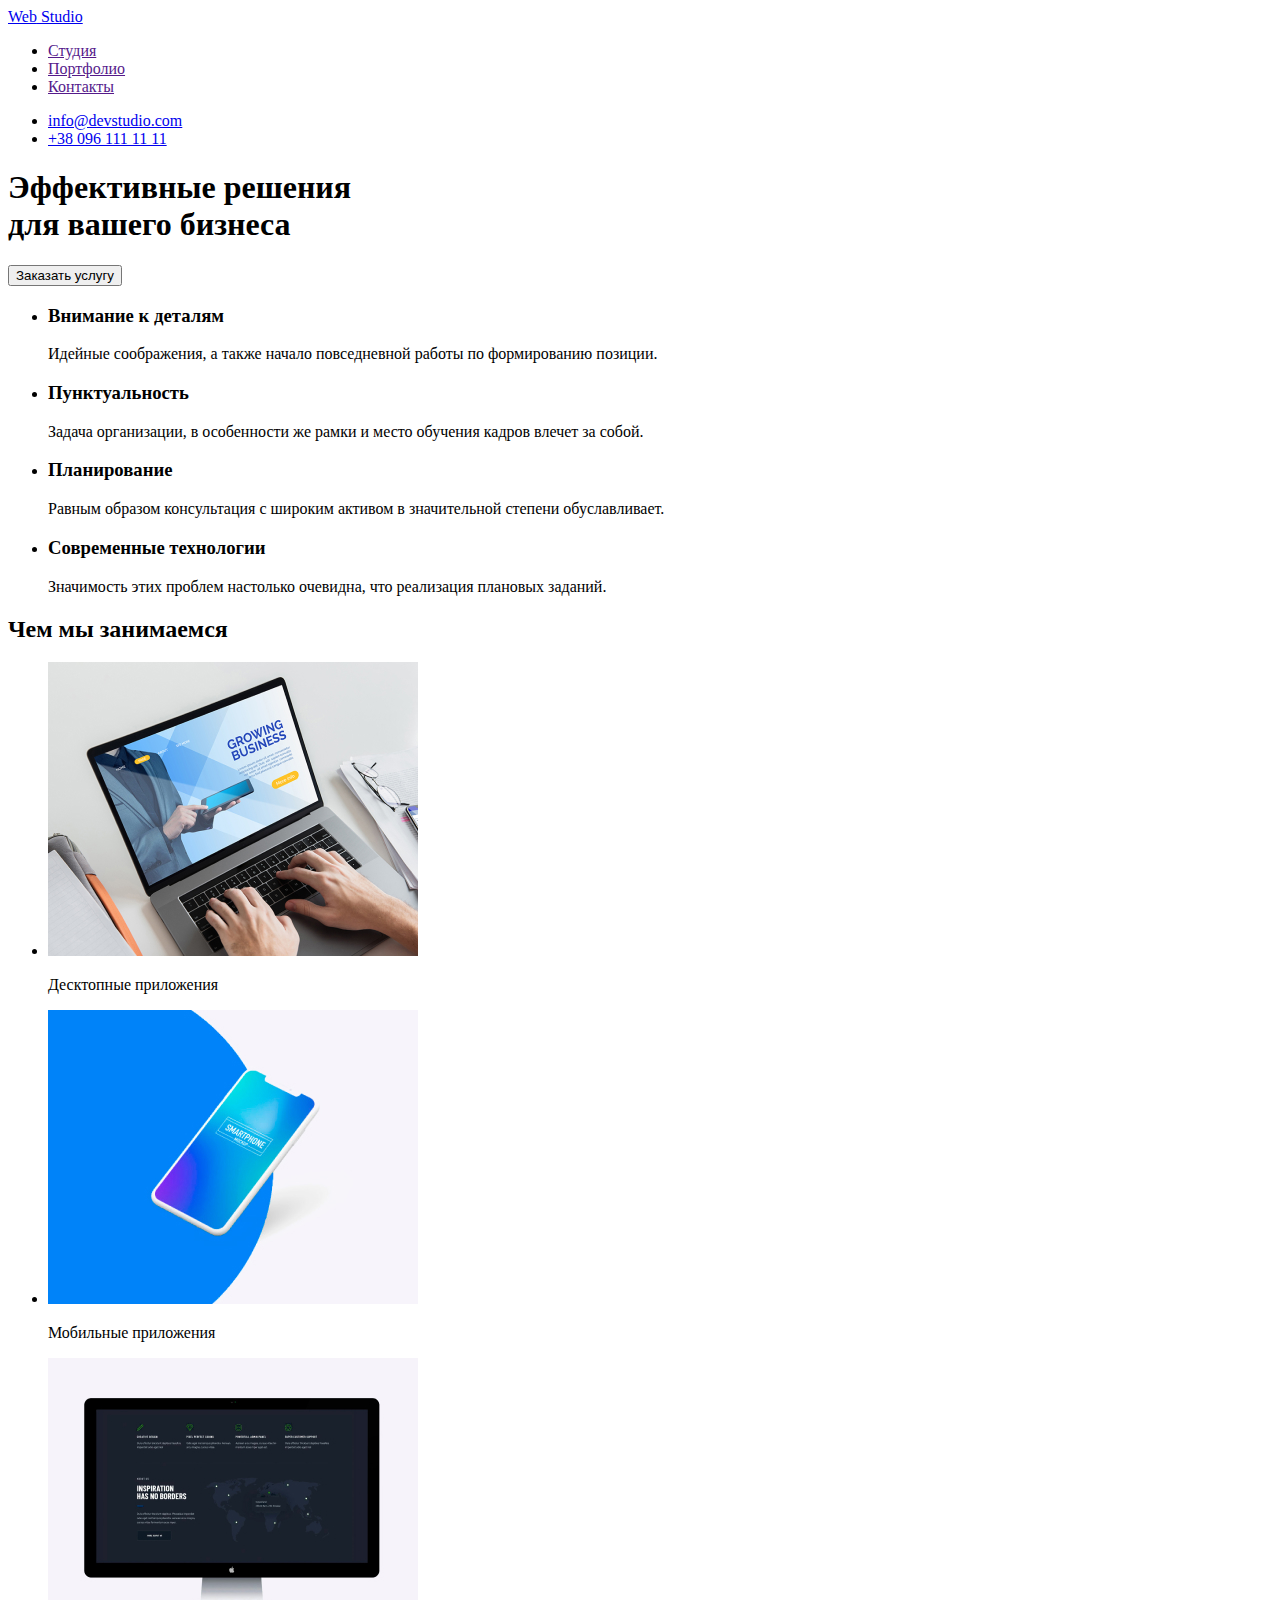
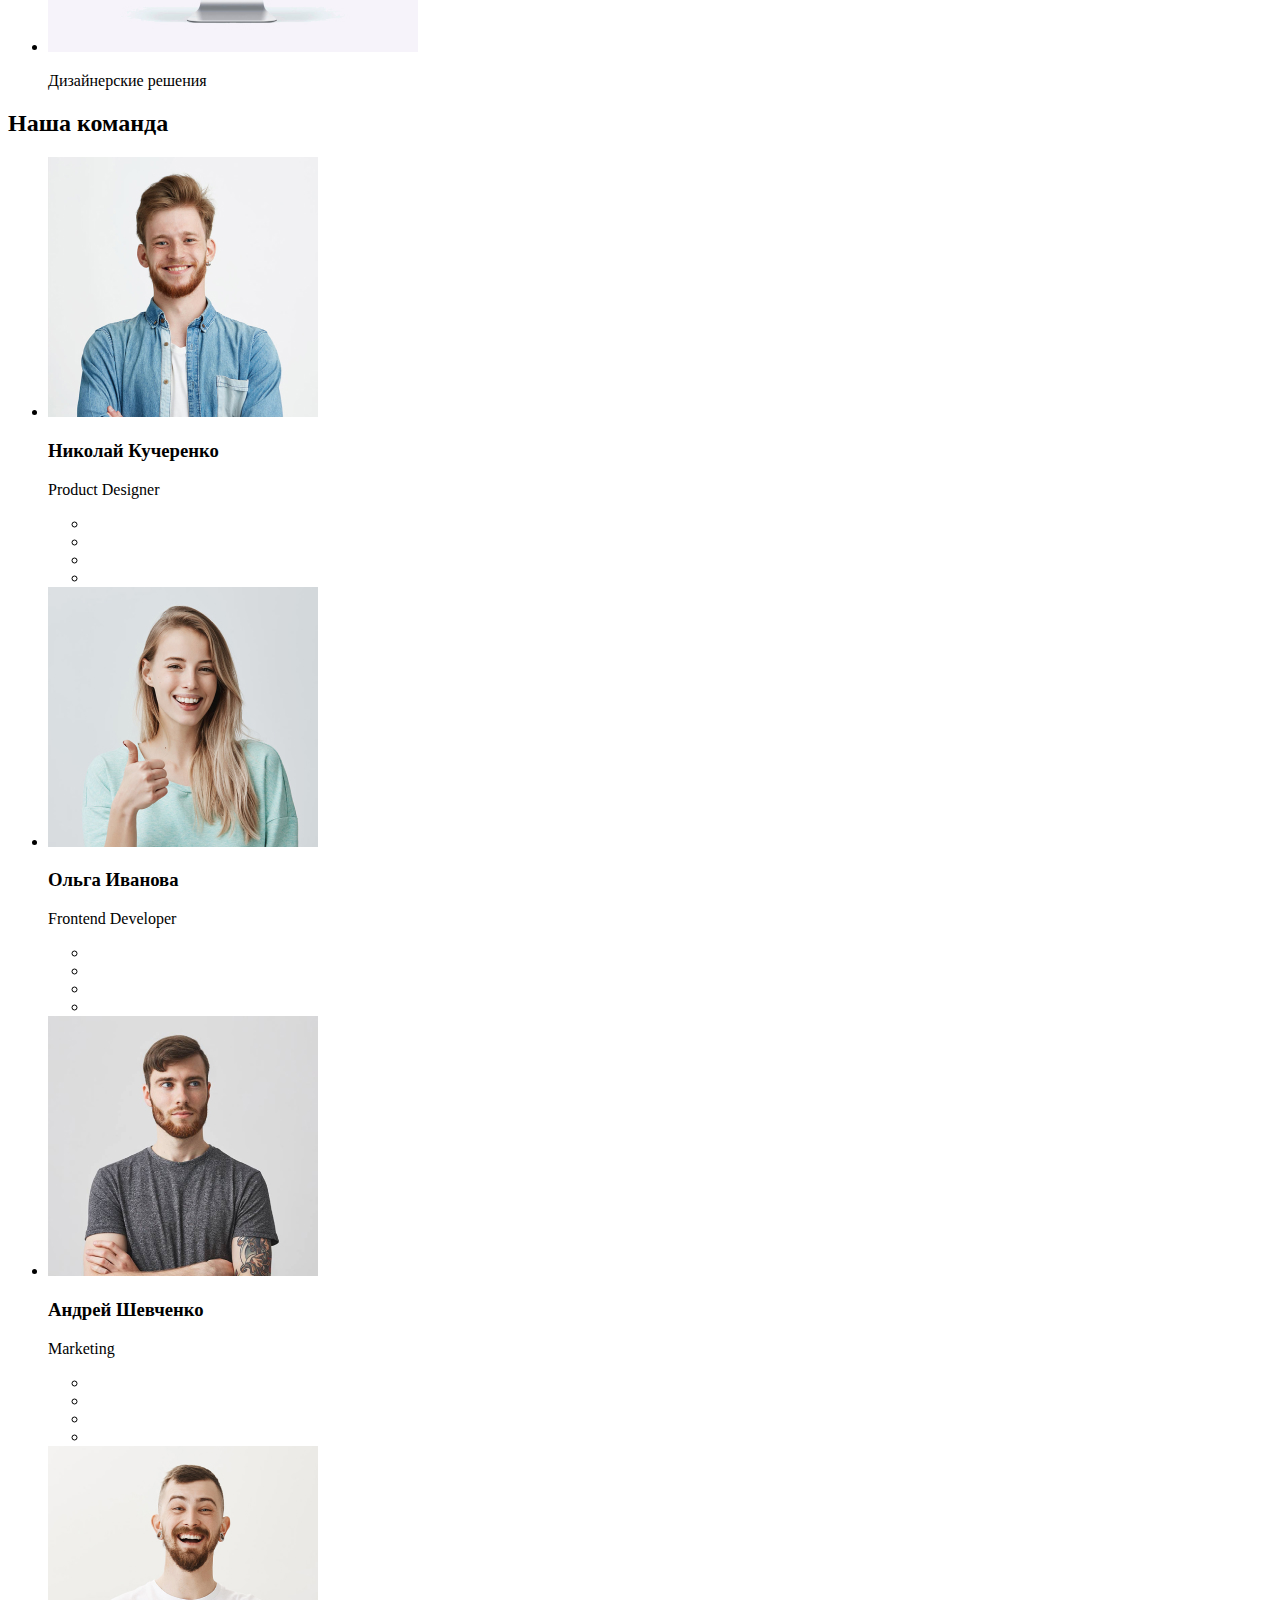
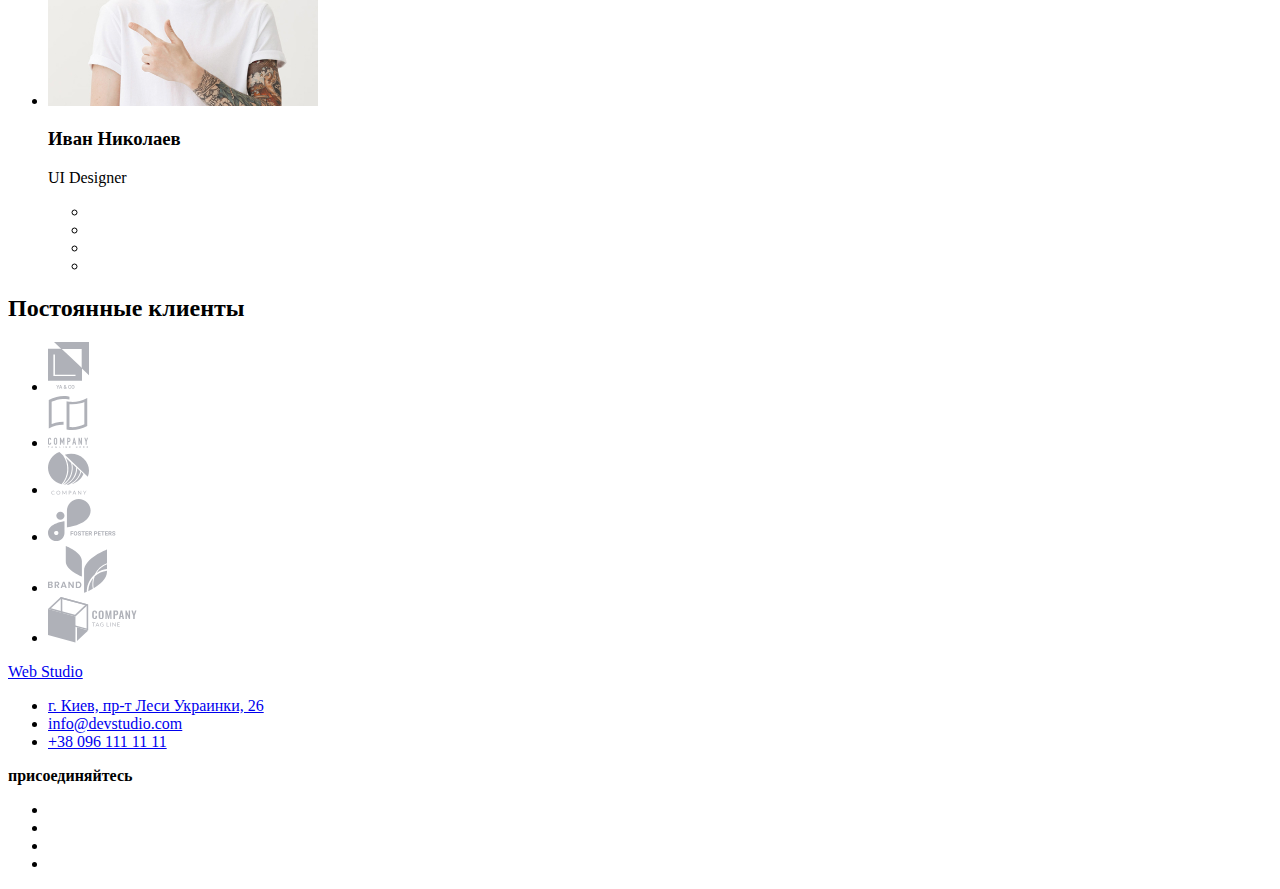
==== index.html @ 310a46ce "Добавлены данные homework 1" ====
<!DOCTYPE html>
<html lang="ru">
  <head>
    <meta charset="UTF-8" />
    <meta name="viewport" content="width=device-width, initial-scale=1.0" />
    <title>Web studio</title>
  </head>
  <body>
    <header>
      <nav>
        <a href="./index.html">
          <span>Web</span> Studio
        </a>
        <ul>
          <li>
            <a href="">Студия</a>
          </li>
          <li>
            <a href="">Портфолио</a>
          </li>
          <li>
            <a href="">Контакты</a>
          </li>
        </ul>
      </nav>
      <ul>
        <li>
          <a href="mailto:info@devstudio.com">info@devstudio.com</a>
        </li>
        <li>
          <a href="tel:+380961111111">+38 096 111 11 11</a>
        </li>
      </ul>
    </header>

    <main>

      <!-- Секция ГЕРОЙ -->
    <section>
      <h1>Эффективные решения <br>
        для вашего бизнеса</h1>
      <button>Заказать услугу</button>
    </section>

    <!-- О нас -->
    <section>
      <h2 hidden> О нас</h2>
      <ul>
        <li>
          <h3>Внимание к деталям</h3>
          <p>Идейные соображения, а также начало повседневной работы по формированию позиции.
          </p>
        </li>
        <li>
          <h3>Пунктуальность</h3>
          <p>Задача организации, в особенности же рамки и место обучения кадров влечет за собой.
          </p>
        </li>
        <li>
          <h3>Планирование</h3>
          <p>Равным образом консультация с широким активом в значительной степени обуславливает.
          </p>
        </li>
        <li>
          <h3>Современные технологии</h3>
          <p>Значимость этих проблем настолько очевидна, что реализация плановых заданий.
          </p>
        </li>
      </ul>
    </section>

    <!-- Чем мы занимаемся -->
    <section>
      <h2>Чем мы занимаемся</h2>
      <ul>
        <li>
          <img src="./images/about_ua/about_us_1.jpg" alt="человек печатающий на ноутбуке" width="370" height="294">
          <p>Десктопные приложения</p>
        </li>
        <li>
          <img src="./images/about_ua/about_us_2.jpg" alt="моб телефон" width="370" height="294">  
          <p>Мобильные приложения</p>
        </li>
        <li>
          <img src="./images/about_ua/about_us_3.jpg" alt="монитор" width="370" height="294">
          <p>Дизайнерские решения</p>
        </li>
      </ul>
    </section>

    <!-- Наша команда -->
    <section>
      <h2>Наша команда</h2>
      <ul>
        <li>
          <img src="./images/our_team/img-0.jpg" alt="" width="270" height="260">
          <h3>Николай Кучеренко</h3>
          <p>Product Designer</p>
          <ul>
            <li>
              <a href="" aria-label="инстаграм"></a>
            </li>
            <li>
              <a href="" aria-label="твиттер"></a>
            </li>
            <li>
              <a href="" aria-label="фейсбук"></a>
            </li>
            <li>
              <a href="" aria-label="линкедин"></a>
            </li>
          </ul>
        </li>
        <li>
          <img src="./images/our_team/img-1.jpg" alt="" width="270" height="260">
          <h3>Ольга Иванова</h3>
          <p>Frontend Developer</p>
          <ul>
            <li>
              <a href="" aria-label="инстаграм"></a>
            </li>
            <li>
              <a href="" aria-label="твиттер"></a>
            </li>
            <li>
              <a href="" aria-label="фейсбук"></a>
            </li>
            <li>
              <a href="" aria-label="линкедин"></a>
            </li>
          </ul>
        </li>
        <li>
          <img src="./images/our_team/img-2.jpg" alt="" width="270" height="260">
          <h3>Андрей Шевченко</h3>
          <p>Marketing</p>
          <ul>
            <li>
              <a href="" aria-label="инстаграм"></a>
            </li>
            <li>
              <a href="" aria-label="твиттер"></a>
            </li>
            <li>
              <a href="" aria-label="фейсбук"></a>
            </li>
            <li>
              <a href="" aria-label="линкедин"></a>
            </li>
          </ul>
        </li>
        <li>
          <img src="./images/our_team/img-3.jpg" alt="" width="270" height="260">
          <h3>Иван Николаев</h3>
          <p>UI Designer</p>
          <ul>
            <li>
              <a href="" aria-label="инстаграм"></a>
            </li>
            <li>
              <a href="" aria-label="твиттер"></a>
            </li>
            <li>
              <a href="" aria-label="фейсбук"></a>
            </li>
            <li>
              <a href="" aria-label="линкедин"></a>
            </li>
          </ul>
        </li>
      </ul>
    </section>

    <!-- Постоянные клиенты -->

    <section>
      <h2>Постоянные клиенты</h2>
      <ul>
        <li>
          <a href="">
            <img src="./images/logo_company/logo1.svg" alt="логотип 1">
          </a>
        </li>
        <li>
          <a href="">
            <img src="./images/logo_company/logo2.svg" alt="логотип 2">
          </a>
        </li>
        <li>
          <a href="">
            <img src="./images/logo_company/logo3.svg" alt="логотип 3">
          </a>
        </li>
        <li>
          <a href="">
            <img src="./images/logo_company/logo4.svg" alt="логотип 4">
          </a>
        </li>
        <li>
          <a href="">
            <img src="./images/logo_company/logo5.svg" alt="логотип 5">
          </a>
        </li>
        <li>
          <a href="">
            <img src="./images/logo_company/logo6.svg" alt="логотип 6">
          </a>
        </li>
      </ul>
    </section>

    </main>

    <!-- Футер -->
    <footer>

      <div>
        <a href="./index.html">
          <span>Web</span> Studio</a>
        <ul>
          <li>
            <a href="https://goo.gl/maps/SWiXS9RrNfBvQdv68">г. Киев, пр-т Леси Украинки, 26</a>
          </li>
          <li>
            <a href="mailto:info@devstudio.com">info@devstudio.com</a>
          </li>
          <li>
            <a href="tel:+380961111111">+38 096 111 11 11</a>
          </li>
        </ul>
      </div>
    

      <div>
        <b>присоединяйтесь</b>
        <ul>
          <li>
            <a href="" aria-label="инстаграм"></a>
          </li>
          <li>
            <a href="" aria-label="твиттер"></a>
          </li>
          <li>
            <a href="" aria-label="фейсбук"></a>
          </li>
          <li>
            <a href="" aria-label="линкедин"></a>
          </li>
        </ul>
      </div>

    </footer>
  </body>
</html>
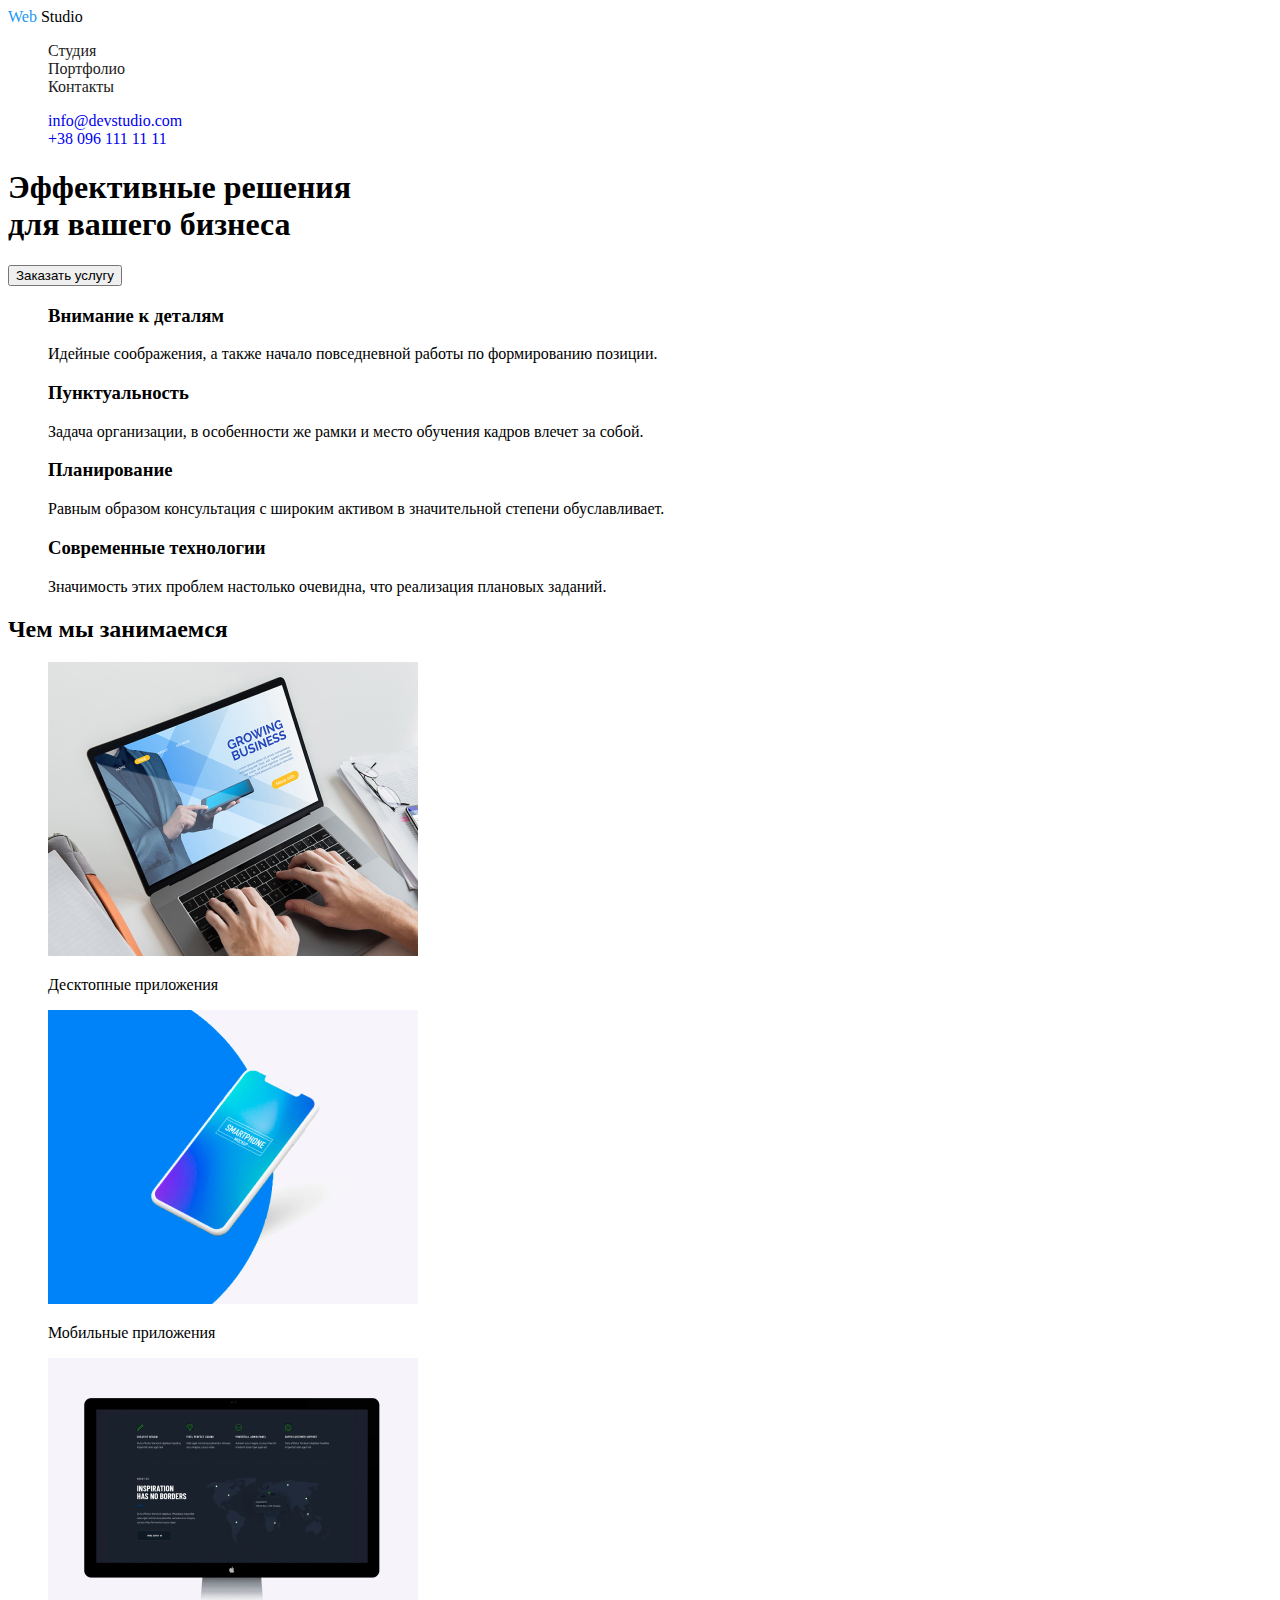
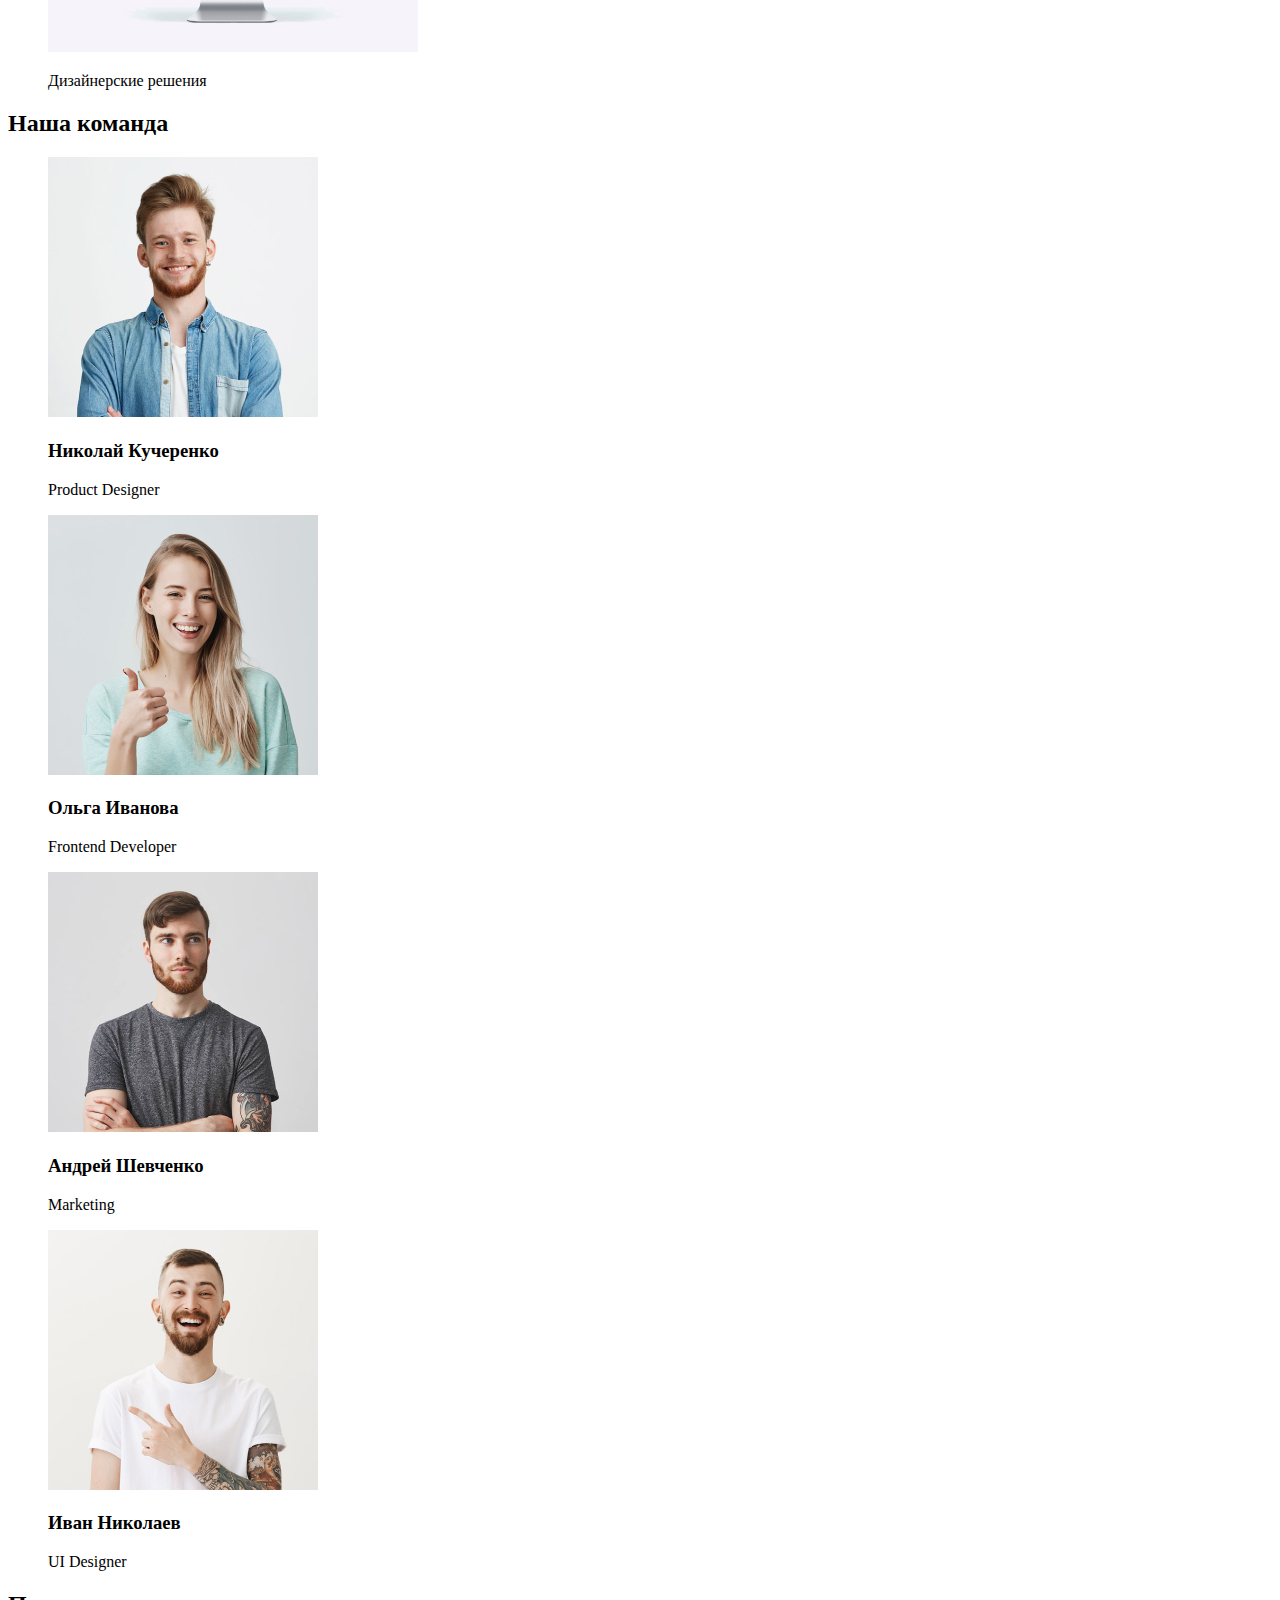
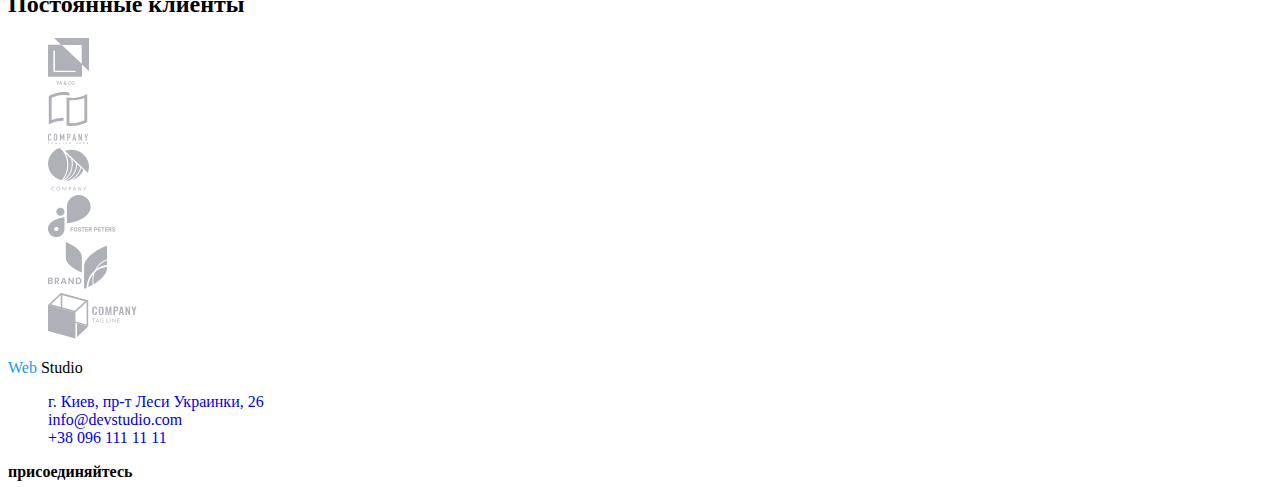
==== commit f8c4ddb4: "Добавлены стили лого_навигация" ====
--- a/index.html
+++ b/index.html
@@ -4,23 +4,24 @@
     <meta charset="UTF-8" />
     <meta name="viewport" content="width=device-width, initial-scale=1.0" />
     <title>Web studio</title>
+    <link rel="stylesheet" href="./css/styles.css">
   </head>
   <body>
     <header>
       <nav>
-        <a href="./index.html">
-          <span>Web</span> Studio
+        <a class="logo" href="./index.html">
+          <span class="logo-web">Web</span> Studio
         </a>
-        <ul>
-          <li>
-            <a href="">Студия</a>
-          </li>
-          <li>
-            <a href="">Портфолио</a>
-          </li>
-          <li>
-            <a href="">Контакты</a>
-          </li>
+        <ul class="site-nav"> 
+          <li>
+            <a class="link" href="">Студия</a>
+          </li>
+          <li>
+            <a class="link" href="">Портфолио</a>
+          </li>
+          <li>
+            <a class="link"href="">Контакты</a>
+          </li> 
         </ul>
       </nav>
       <ul>
@@ -215,8 +216,8 @@
     <footer>
 
       <div>
-        <a href="./index.html">
-          <span>Web</span> Studio</a>
+        <a class="logo" href="./index.html">
+          <span class="logo-web">Web</span> Studio</a>
         <ul>
           <li>
             <a href="https://goo.gl/maps/SWiXS9RrNfBvQdv68">г. Киев, пр-т Леси Украинки, 26</a>
--- a/css/styles.css
+++ b/css/styles.css
@@ -0,0 +1,44 @@
+/* цвет заголов текста #212121 */
+/* основной цвет текста белый #FFFFFF  */
+/* цвет основного текста #757575 */
+/* акцент #2196F3*/
+/* цвет логотипа #000000 */
+
+:root {
+    --primary-text-color: #757575;
+    --title-text-color: #212121;
+    --primary-white-color: #ffffff;
+    --accent-color: #2196F3;
+    --logo-color: #000000;
+}
+
+a {
+    text-decoration: none;
+}
+
+ul{
+    list-style-type: none;
+}
+
+
+/* Логотип */
+
+.logo {
+    color: var(--logo-color);
+}
+
+.logo-web {
+    color: var(--accent-color);
+}
+
+/* Навигация */
+
+.site-nav .link {
+    color: var(--title-text-color);
+}
+
+.site-nav .link:hover,
+.site-nav .link:focus {
+  color: var(--accent-color);
+}
+
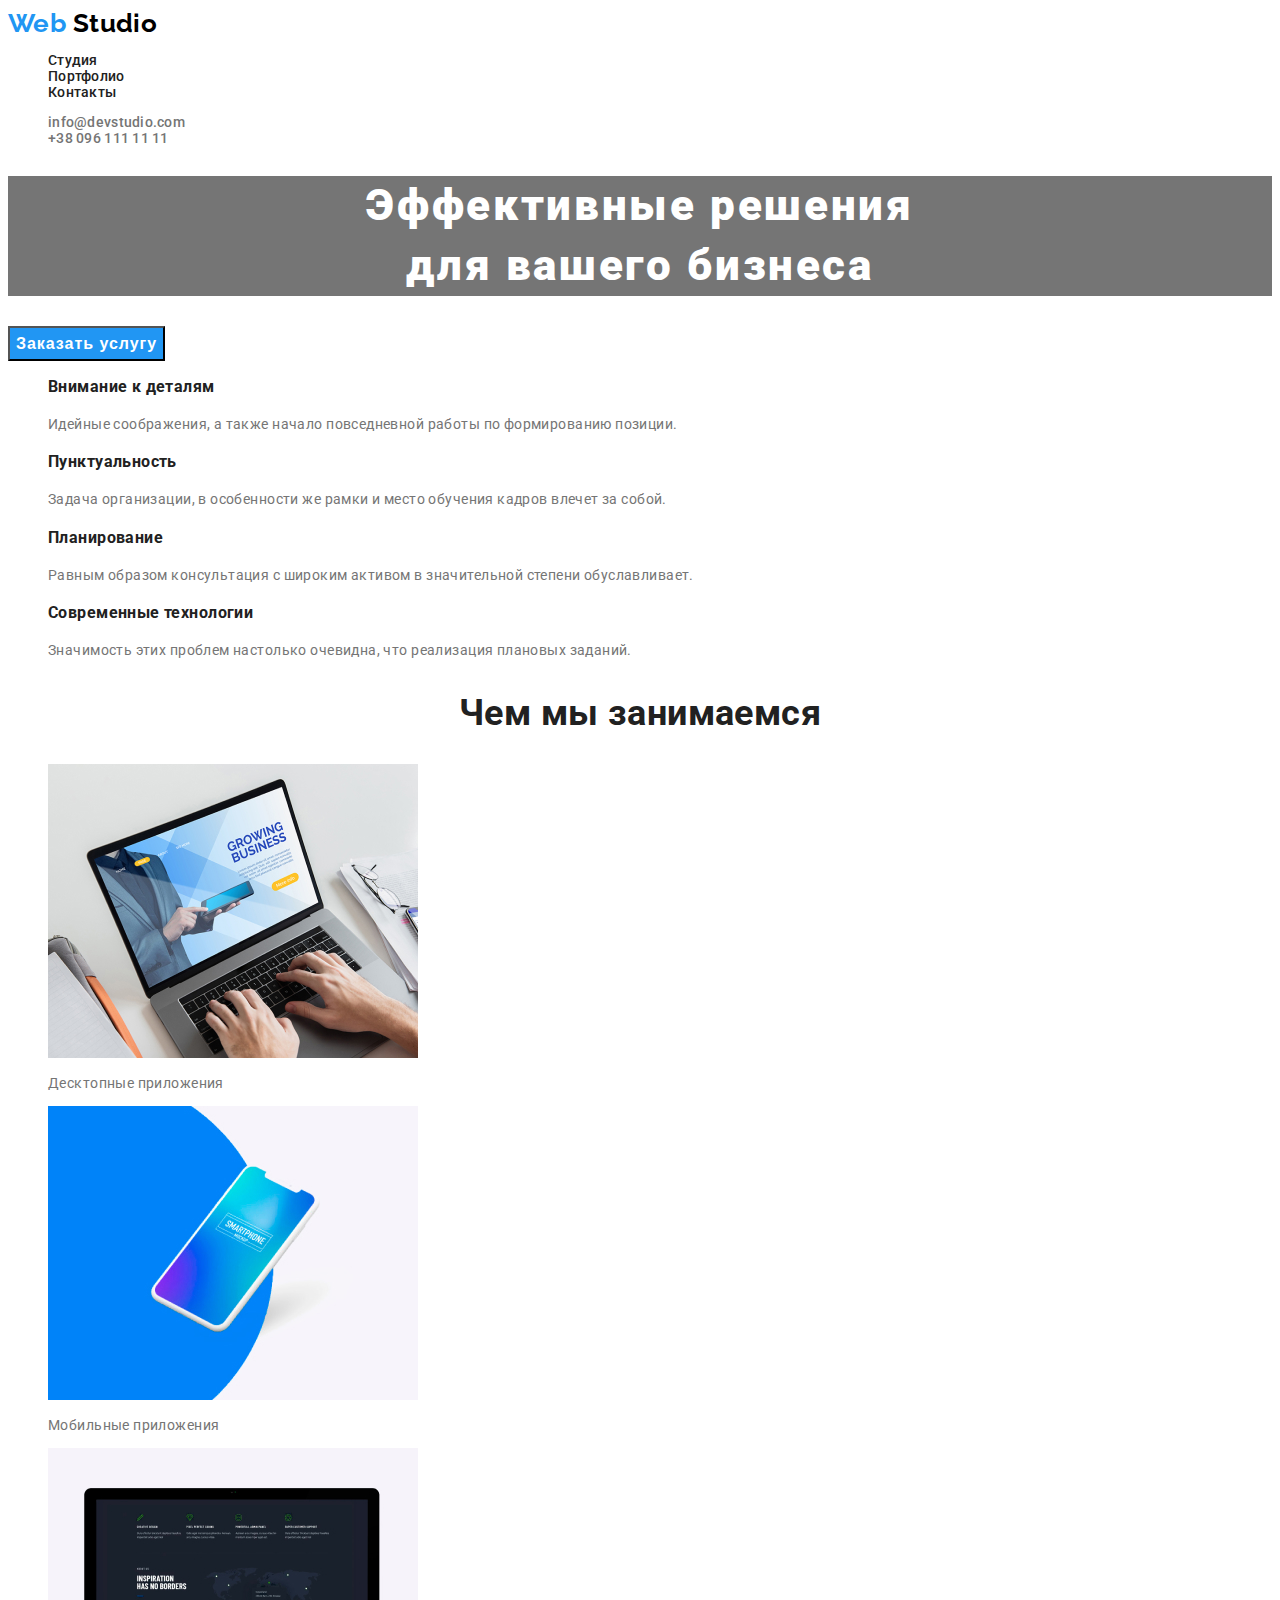
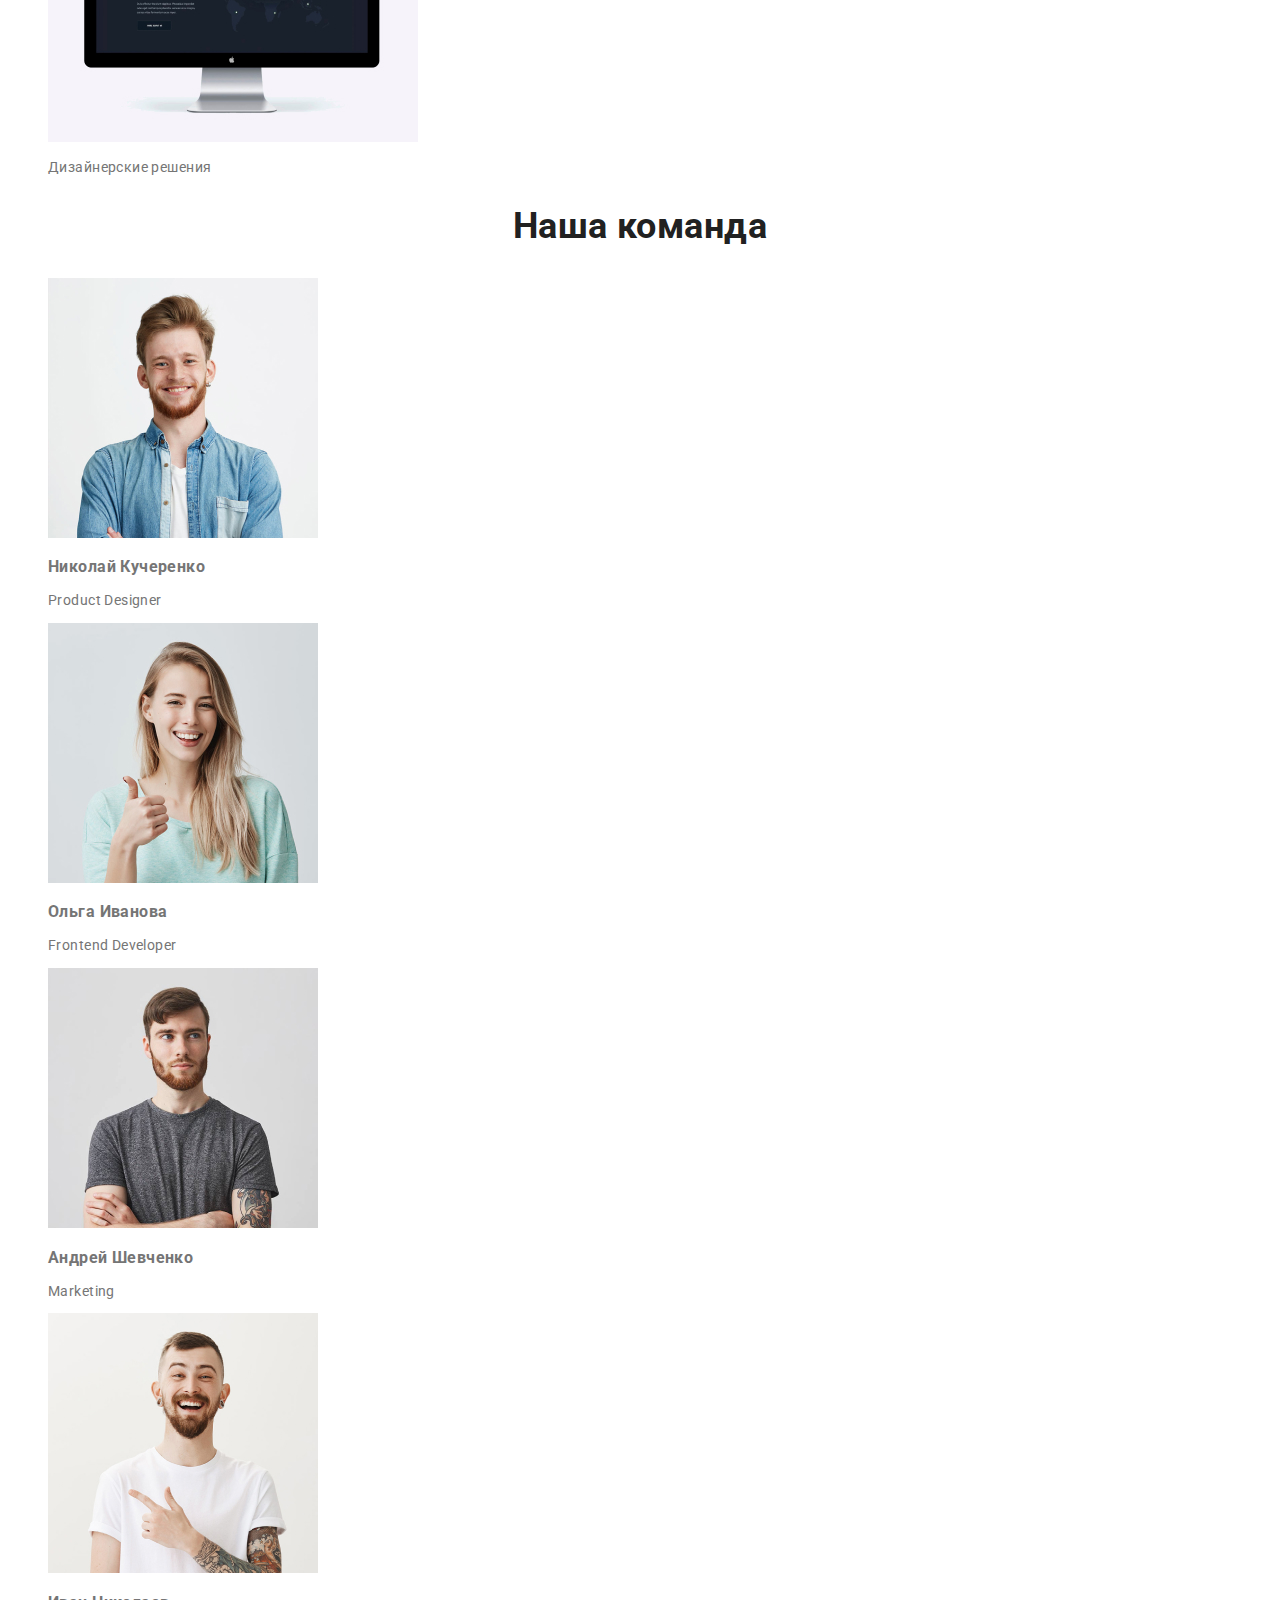
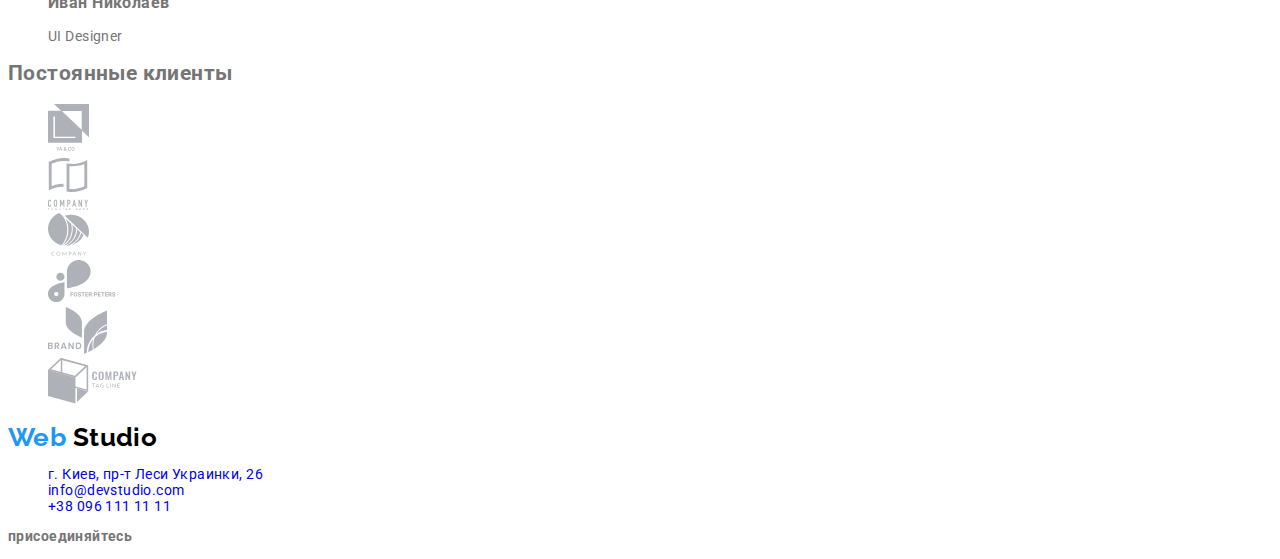
==== commit e5c33802: "Добавлены стили к Хедеру, часть портфолио" ====
--- a/index.html
+++ b/index.html
@@ -4,6 +4,8 @@
     <meta charset="UTF-8" />
     <meta name="viewport" content="width=device-width, initial-scale=1.0" />
     <title>Web studio</title>
+    <link href="https://fonts.googleapis.com/css2?family=Raleway:wght@700&family=Roboto:wght@400;500;700&display=swap"
+      rel="stylesheet">
     <link rel="stylesheet" href="./css/styles.css">
   </head>
   <body>
@@ -17,19 +19,19 @@
             <a class="link" href="">Студия</a>
           </li>
           <li>
-            <a class="link" href="">Портфолио</a>
-          </li>
-          <li>
-            <a class="link"href="">Контакты</a>
+            <a class="link" href="./portfolio.html">Портфолио</a>
+          </li>
+          <li>
+            <a class="link" href="">Контакты</a>
           </li> 
         </ul>
       </nav>
-      <ul>
-        <li>
-          <a href="mailto:info@devstudio.com">info@devstudio.com</a>
-        </li>
-        <li>
-          <a href="tel:+380961111111">+38 096 111 11 11</a>
+      <ul class="contacts">
+        <li>
+          <a class="link" href="mailto:info@devstudio.com">info@devstudio.com</a>
+        </li>
+        <li>
+          <a class="link" href="tel:+380961111111">+38 096 111 11 11</a>
         </li>
       </ul>
     </header>
@@ -38,33 +40,33 @@
 
       <!-- Секция ГЕРОЙ -->
     <section>
-      <h1>Эффективные решения <br>
+      <h1 class="hero" >Эффективные решения <br>
         для вашего бизнеса</h1>
-      <button>Заказать услугу</button>
+      <button class="button">Заказать услугу</button>
     </section>
 
     <!-- О нас -->
-    <section>
+    <section class="about-us">
       <h2 hidden> О нас</h2>
       <ul>
         <li>
-          <h3>Внимание к деталям</h3>
-          <p>Идейные соображения, а также начало повседневной работы по формированию позиции.
-          </p>
-        </li>
-        <li>
-          <h3>Пунктуальность</h3>
-          <p>Задача организации, в особенности же рамки и место обучения кадров влечет за собой.
-          </p>
-        </li>
-        <li>
-          <h3>Планирование</h3>
-          <p>Равным образом консультация с широким активом в значительной степени обуславливает.
-          </p>
-        </li>
-        <li>
-          <h3>Современные технологии</h3>
-          <p>Значимость этих проблем настолько очевидна, что реализация плановых заданий.
+          <h3 class="about-us-title">Внимание к деталям</h3>
+          <p class="about-us-text">Идейные соображения, а также начало повседневной работы по формированию позиции.
+          </p>
+        </li>
+        <li>
+          <h3 class="about-us-title">Пунктуальность</h3>
+          <p class="about-us-text">Задача организации, в особенности же рамки и место обучения кадров влечет за собой.
+          </p>
+        </li>
+        <li>
+          <h3 class="about-us-title">Планирование</h3>
+          <p class="about-us-text">Равным образом консультация с широким активом в значительной степени обуславливает.
+          </p>
+        </li>
+        <li>
+          <h3 class="about-us-title">Современные технологии</h3>
+          <p class="about-us-text">Значимость этих проблем настолько очевидна, что реализация плановых заданий.
           </p>
         </li>
       </ul>
@@ -72,7 +74,7 @@
 
     <!-- Чем мы занимаемся -->
     <section>
-      <h2>Чем мы занимаемся</h2>
+      <h2 class="section-title">Чем мы занимаемся</h2>
       <ul>
         <li>
           <img src="./images/about_ua/about_us_1.jpg" alt="человек печатающий на ноутбуке" width="370" height="294">
@@ -91,7 +93,7 @@
 
     <!-- Наша команда -->
     <section>
-      <h2>Наша команда</h2>
+      <h2 class="section-title">Наша команда</h2>
       <ul>
         <li>
           <img src="./images/our_team/img-0.jpg" alt="" width="270" height="260">
--- a/css/styles.css
+++ b/css/styles.css
@@ -12,6 +12,13 @@
     --logo-color: #000000;
 }
 
+body {
+    color: var(--primary-text-color);
+    font-family: Roboto, sans-serif;
+    letter-spacing: 0.03em;
+    font-size: 14px;
+    line-height: 1.14;
+}
 a {
     text-decoration: none;
 }
@@ -20,11 +27,14 @@
     list-style-type: none;
 }
 
-
 /* Логотип */
 
 .logo {
     color: var(--logo-color);
+    font-family: Raleway;
+    font-weight: 700;
+    font-size: 26px;
+    line-height: 1.2;
 }
 
 .logo-web {
@@ -35,6 +45,8 @@
 
 .site-nav .link {
     color: var(--title-text-color);
+    font-weight: 500;
+    letter-spacing: 0.02em;
 }
 
 .site-nav .link:hover,
@@ -42,3 +54,60 @@
   color: var(--accent-color);
 }
 
+/* КОНТАКТЫ */
+
+.contacts .link {
+    color: var(--primary-text-color);
+    font-weight: 500;
+    letter-spacing: 0.02em;
+}
+
+.contacts .link:hover {
+    color: var(--accent-color);
+}
+
+/*   СЕКЦИИ HERO*/
+
+.hero {
+    font-weight: 900;
+    font-size: 44px;
+    line-height: 1.36;
+    text-align: center;
+    letter-spacing: 0.06em;
+    color: var(--primary-white-color);
+    background-color: var(--primary-text-color);
+}
+
+.button {
+    color: var(--primary-white-color);
+    background-color: var(--accent-color);
+    font-weight: 700;
+    font-size: 16px;
+    line-height: 1.87;
+    ёtext-align: center;
+    letter-spacing: 0.06em;
+}
+
+/*   СЕКЦИЯ О НАС */
+
+.about-us-title {
+    color: var(--title-text-color);
+    font-weight: 700;
+}
+
+.about-us-text {
+    line-height: 1.71;
+    color: var(--primary-text-color);
+}
+
+/*  СЕКЦИЯ ЧЕМ МЫ ЗАНИМАЕМСЯ*/
+
+.section-title {
+    color: var(--title-text-color);
+    font-weight: 700;
+    font-size: 36px;
+    line-height: 1.16;
+    text-align: center;
+}
+
+
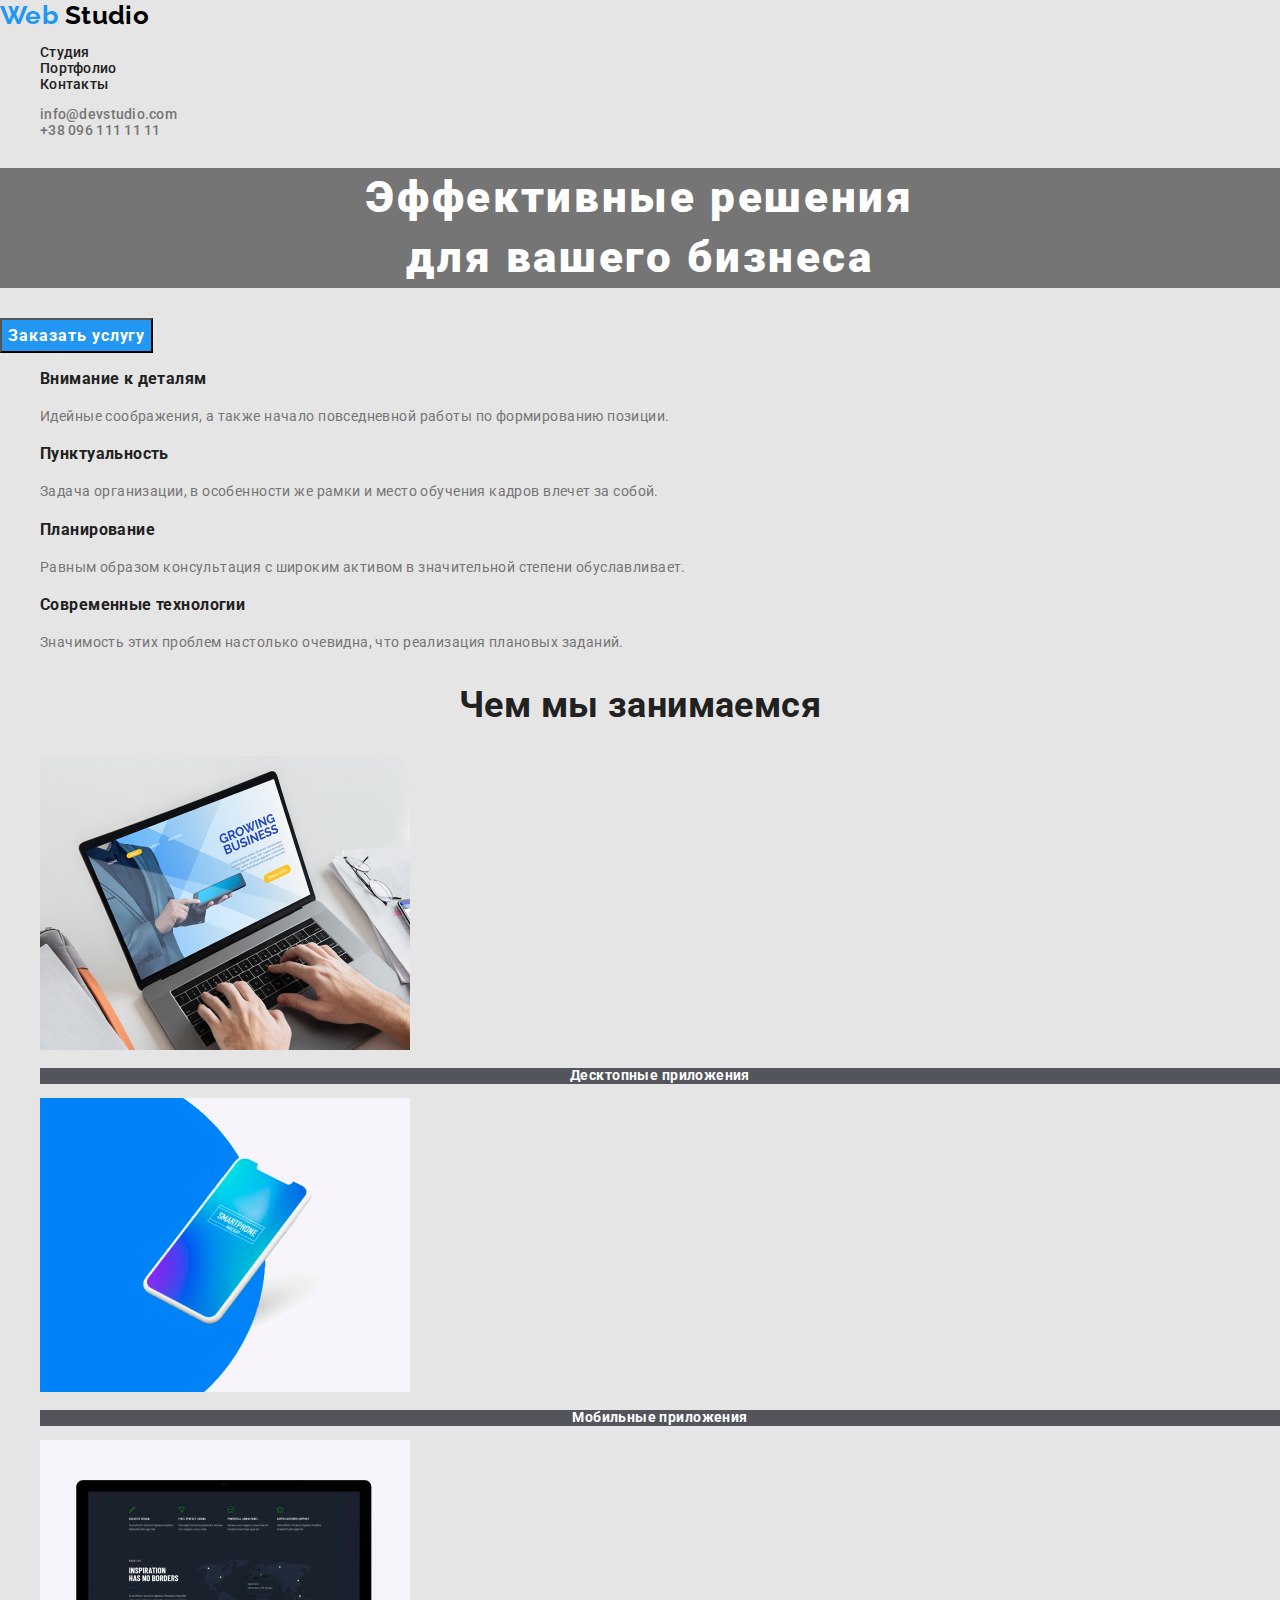
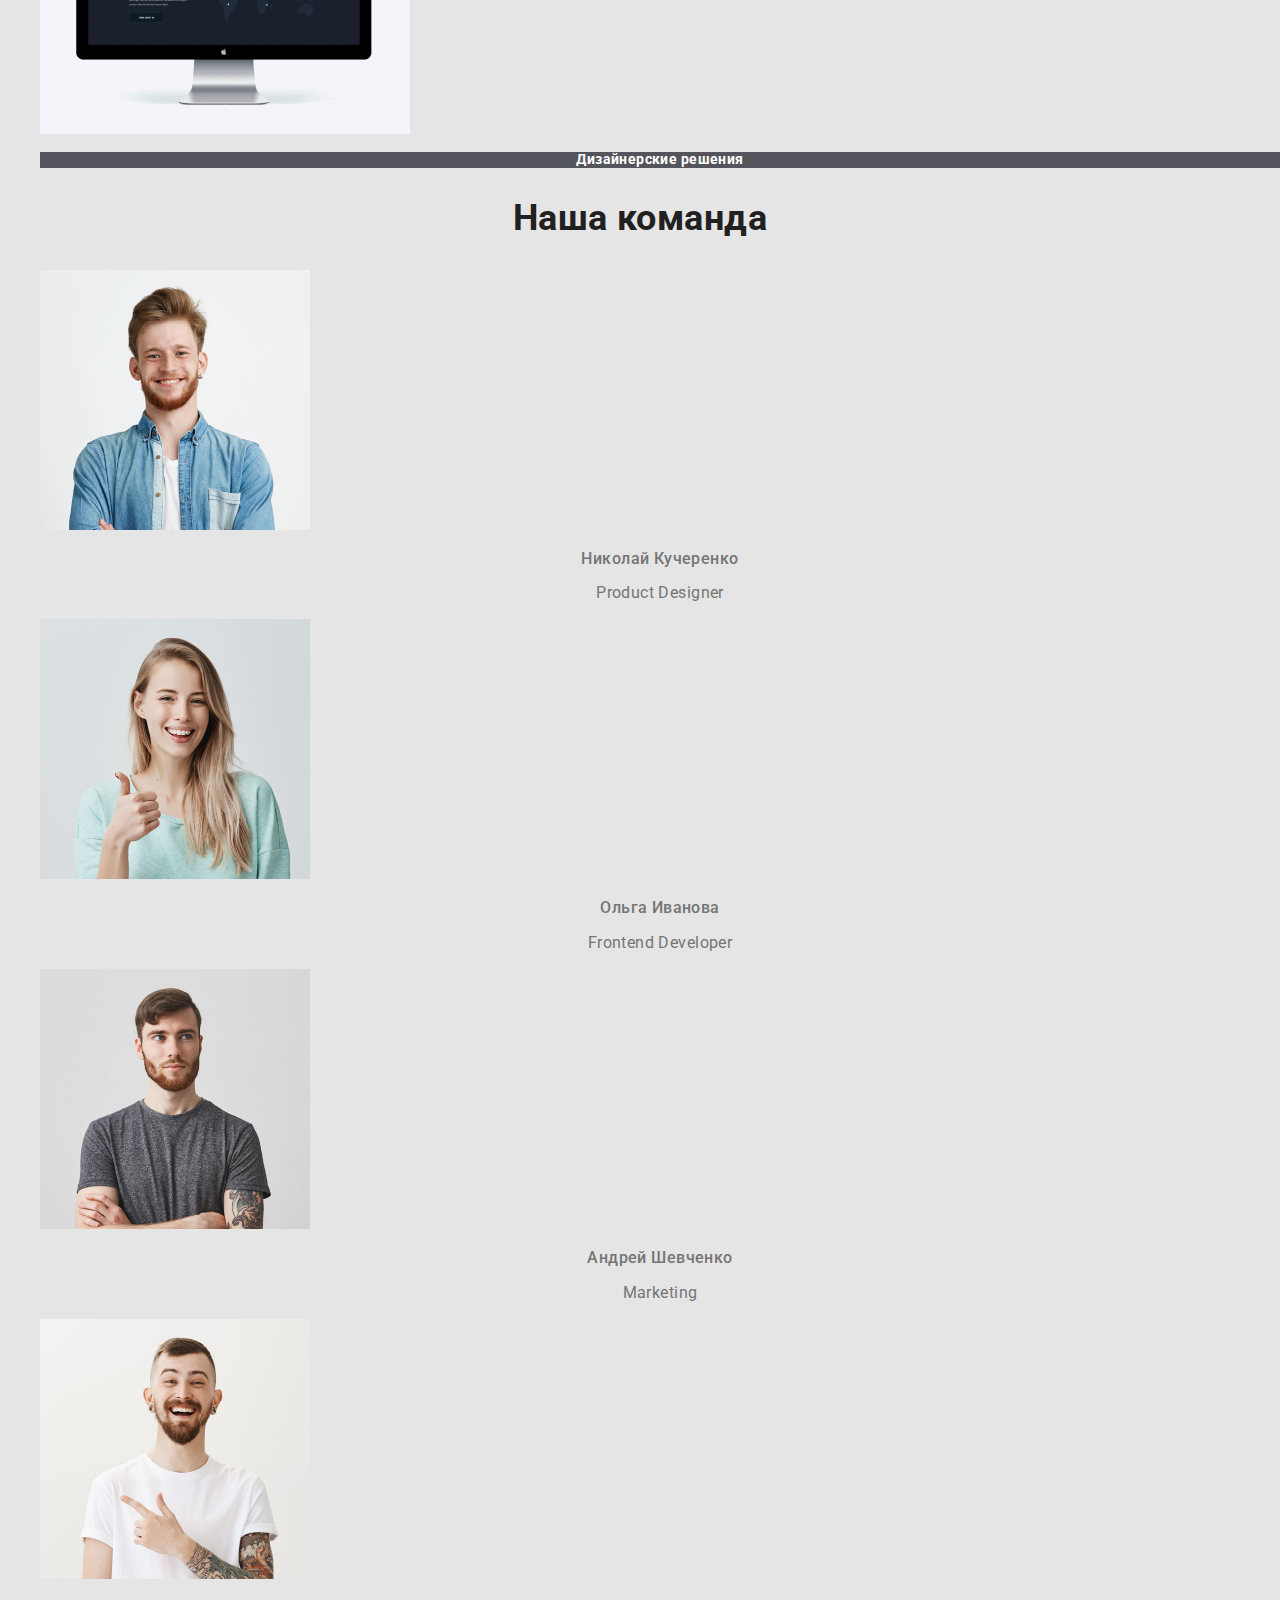
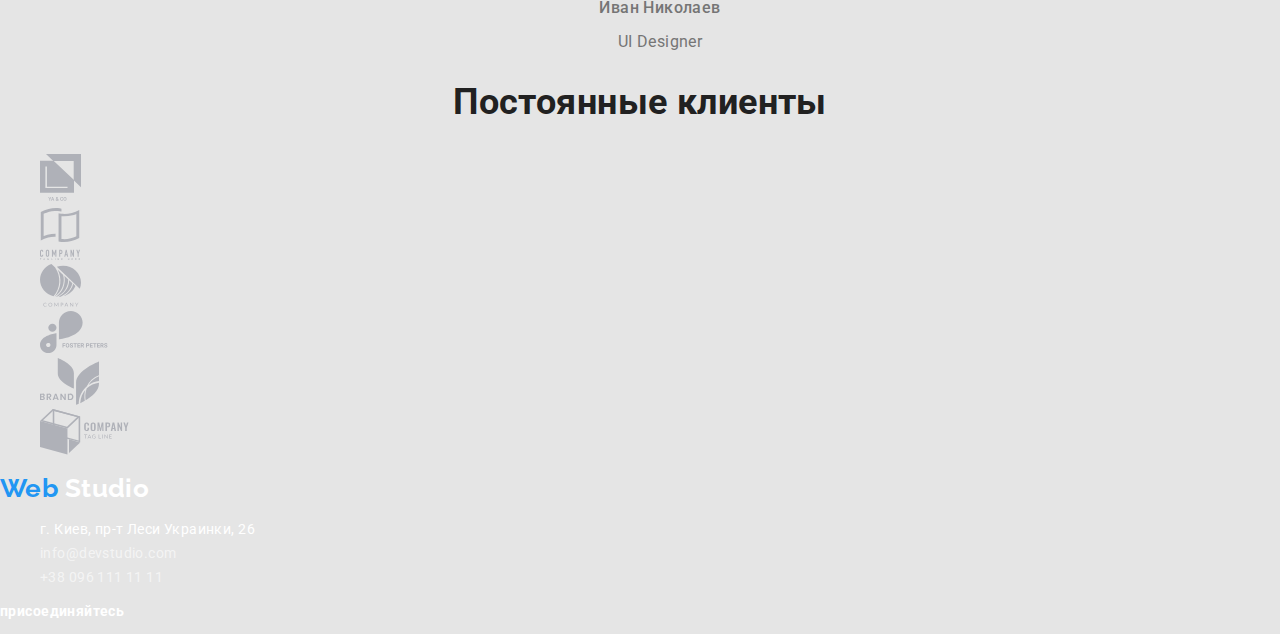
==== commit f3d11683: "Добавлены стили для портофилио и студии_файл нормалайз" ====
--- a/index.html
+++ b/index.html
@@ -6,12 +6,13 @@
     <title>Web studio</title>
     <link href="https://fonts.googleapis.com/css2?family=Raleway:wght@700&family=Roboto:wght@400;500;700&display=swap"
       rel="stylesheet">
+    <link rel="stylesheet" href="./normalize.css">
     <link rel="stylesheet" href="./css/styles.css">
   </head>
   <body>
     <header>
       <nav>
-        <a class="logo" href="./index.html">
+        <a class="logo link" href="./index.html">
           <span class="logo-web">Web</span> Studio
         </a>
         <ul class="site-nav"> 
@@ -42,7 +43,7 @@
     <section>
       <h1 class="hero" >Эффективные решения <br>
         для вашего бизнеса</h1>
-      <button class="button">Заказать услугу</button>
+      <button type="button" class="button">Заказать услугу</button>
     </section>
 
     <!-- О нас -->
@@ -72,102 +73,102 @@
       </ul>
     </section>
 
-    <!-- Чем мы занимаемся -->
-    <section>
-      <h2 class="section-title">Чем мы занимаемся</h2>
-      <ul>
+    <!-- Чем мы занимаемся ( работа) -->
+    <section class="work" >
+      <h2 class="title">Чем мы занимаемся</h2>
+      <ul class="work-list"> 
         <li>
           <img src="./images/about_ua/about_us_1.jpg" alt="человек печатающий на ноутбуке" width="370" height="294">
-          <p>Десктопные приложения</p>
+          <p class="work-item">Десктопные приложения</p>
         </li>
         <li>
           <img src="./images/about_ua/about_us_2.jpg" alt="моб телефон" width="370" height="294">  
-          <p>Мобильные приложения</p>
+          <p class="work-item">Мобильные приложения</p>
         </li>
         <li>
           <img src="./images/about_ua/about_us_3.jpg" alt="монитор" width="370" height="294">
-          <p>Дизайнерские решения</p>
+          <p class="work-item">Дизайнерские решения</p>
         </li>
       </ul>
     </section>
 
     <!-- Наша команда -->
-    <section>
-      <h2 class="section-title">Наша команда</h2>
-      <ul>
+    <section class="team">
+      <h2 class="title">Наша команда</h2>
+      <ul class="team-list">
         <li>
           <img src="./images/our_team/img-0.jpg" alt="" width="270" height="260">
-          <h3>Николай Кучеренко</h3>
-          <p>Product Designer</p>
-          <ul>
-            <li>
-              <a href="" aria-label="инстаграм"></a>
-            </li>
-            <li>
-              <a href="" aria-label="твиттер"></a>
-            </li>
-            <li>
-              <a href="" aria-label="фейсбук"></a>
-            </li>
-            <li>
-              <a href="" aria-label="линкедин"></a>
+          <h3 class="team-list-header">Николай Кучеренко</h3>
+          <p class="team-list-item">Product Designer</p>
+          <ul class="social-list">
+            <li>
+              <a class="social-list-item" href="" aria-label="инстаграм"></a>
+            </li>
+            <li>
+              <a class="social-list-item" href="" aria-label="твиттер"></a>
+            </li>
+            <li>
+              <a class="social-list-item" href="" aria-label="фейсбук"></a>
+            </li>
+            <li>
+              <a class="social-list-item" href="" aria-label="линкедин"></a>
             </li>
           </ul>
         </li>
         <li>
           <img src="./images/our_team/img-1.jpg" alt="" width="270" height="260">
-          <h3>Ольга Иванова</h3>
-          <p>Frontend Developer</p>
-          <ul>
-            <li>
-              <a href="" aria-label="инстаграм"></a>
-            </li>
-            <li>
-              <a href="" aria-label="твиттер"></a>
-            </li>
-            <li>
-              <a href="" aria-label="фейсбук"></a>
-            </li>
-            <li>
-              <a href="" aria-label="линкедин"></a>
+          <h3 class="team-list-header">Ольга Иванова</h3>
+          <p class="team-list-item">Frontend Developer</p>
+          <ul class="social-list">
+            <li>
+              <a class="social-list-item" href="" aria-label="инстаграм"></a>
+            </li>
+            <li>
+              <a class="social-list-item" href="" aria-label="твиттер"></a>
+            </li>
+            <li>
+              <a class="social-list-item" href="" aria-label="фейсбук"></a>
+            </li>
+            <li>
+              <a class="social-list-item" href="" aria-label="линкедин"></a>
             </li>
           </ul>
         </li>
         <li>
           <img src="./images/our_team/img-2.jpg" alt="" width="270" height="260">
-          <h3>Андрей Шевченко</h3>
-          <p>Marketing</p>
-          <ul>
-            <li>
-              <a href="" aria-label="инстаграм"></a>
-            </li>
-            <li>
-              <a href="" aria-label="твиттер"></a>
-            </li>
-            <li>
-              <a href="" aria-label="фейсбук"></a>
-            </li>
-            <li>
-              <a href="" aria-label="линкедин"></a>
+          <h3 class="team-list-header">Андрей Шевченко</h3>
+          <p class="team-list-item">Marketing</p>
+          <ul class="social-list">
+            <li>
+              <a class="social-list-item" href="" aria-label="инстаграм"></a>
+            </li>
+            <li>
+              <a class="social-list-item" href="" aria-label="твиттер"></a>
+            </li>
+            <li>
+              <a class="social-list-item" href="" aria-label="фейсбук"></a>
+            </li>
+            <li>
+              <a class="social-list-item" href="" aria-label="линкедин"></a>
             </li>
           </ul>
         </li>
         <li>
           <img src="./images/our_team/img-3.jpg" alt="" width="270" height="260">
-          <h3>Иван Николаев</h3>
-          <p>UI Designer</p>
-          <ul>
-            <li>
-              <a href="" aria-label="инстаграм"></a>
-            </li>
-            <li>
-              <a href="" aria-label="твиттер"></a>
-            </li>
-            <li>
-              <a href="" aria-label="фейсбук"></a>
-            </li>
-            <li>
-              <a href="" aria-label="линкедин"></a>
+          <h3 class="team-list-header">Иван Николаев</h3>
+          <p class="team-list-item">UI Designer</p>
+          <ul class="social-list">
+            <li>
+              <a class="social-list-item" href="" aria-label="инстаграм"></a>
+            </li>
+            <li>
+              <a class="social-list-item" href="" aria-label="твиттер"></a>
+            </li>
+            <li>
+              <a class="social-list-item" href="" aria-label="фейсбук"></a>
+            </li>
+            <li>
+              <a class="social-list-item" href="" aria-label="линкедин"></a>
             </li>
           </ul>
         </li>
@@ -176,37 +177,37 @@
 
     <!-- Постоянные клиенты -->
 
-    <section>
-      <h2>Постоянные клиенты</h2>
-      <ul>
-        <li>
-          <a href="">
-            <img src="./images/logo_company/logo1.svg" alt="логотип 1">
-          </a>
-        </li>
-        <li>
-          <a href="">
-            <img src="./images/logo_company/logo2.svg" alt="логотип 2">
-          </a>
-        </li>
-        <li>
-          <a href="">
-            <img src="./images/logo_company/logo3.svg" alt="логотип 3">
-          </a>
-        </li>
-        <li>
-          <a href="">
-            <img src="./images/logo_company/logo4.svg" alt="логотип 4">
-          </a>
-        </li>
-        <li>
-          <a href="">
-            <img src="./images/logo_company/logo5.svg" alt="логотип 5">
-          </a>
-        </li>
-        <li>
-          <a href="">
-            <img src="./images/logo_company/logo6.svg" alt="логотип 6">
+    <section class="company">
+      <h2 class="title">Постоянные клиенты</h2>
+      <ul class="company-list">
+        <li>
+          <a class="link" href="">
+            <img class="images" src="./images/logo_company/logo1.svg" alt="логотип 1">
+          </a>
+        </li>
+        <li>
+          <a class="link" href="">
+            <img class="images" src="./images/logo_company/logo2.svg" alt="логотип 2">
+          </a>
+        </li>
+        <li>
+          <a class="link" href="">
+            <img class="images" src="./images/logo_company/logo3.svg" alt="логотип 3">
+          </a>
+        </li>
+        <li>
+          <a class="link" href="">
+            <img class="images" src="./images/logo_company/logo4.svg" alt="логотип 4">
+          </a>
+        </li>
+        <li>
+          <a class="link" href="">
+            <img class="images" src="./images/logo_company/logo5.svg" alt="логотип 5">
+          </a>
+        </li>
+        <li>
+          <a class="link" href="">
+            <img class="images" src="./images/logo_company/logo6.svg" alt="логотип 6">
           </a>
         </li>
       </ul>
@@ -218,36 +219,38 @@
     <footer>
 
       <div>
-        <a class="logo" href="./index.html">
-          <span class="logo-web">Web</span> Studio</a>
+        <a class="logo link" href="./index.html">
+          <span class="logo-web">Web</span> 
+          <span class="logo-studio"> Studio</span>
+        </a>
         <ul>
-          <li>
-            <a href="https://goo.gl/maps/SWiXS9RrNfBvQdv68">г. Киев, пр-т Леси Украинки, 26</a>
-          </li>
-          <li>
-            <a href="mailto:info@devstudio.com">info@devstudio.com</a>
-          </li>
-          <li>
-            <a href="tel:+380961111111">+38 096 111 11 11</a>
+          <li class="address" >
+            <a class="link" href="https://goo.gl/maps/SWiXS9RrNfBvQdv68">г. Киев, пр-т Леси Украинки, 26</a>
+          </li>
+          <li class="mail">
+            <a class="link" href="mailto:info@devstudio.com">info@devstudio.com</a>
+          </li>
+          <li class="tel">
+            <a class="link" href="tel:+380961111111">+38 096 111 11 11</a>
           </li>
         </ul>
       </div>
     
 
       <div>
-        <b>присоединяйтесь</b>
+        <b class="subtitle">присоединяйтесь</b>
         <ul>
           <li>
-            <a href="" aria-label="инстаграм"></a>
-          </li>
-          <li>
-            <a href="" aria-label="твиттер"></a>
-          </li>
-          <li>
-            <a href="" aria-label="фейсбук"></a>
-          </li>
-          <li>
-            <a href="" aria-label="линкедин"></a>
+            <a class="link" href="" aria-label="инстаграм"></a>
+          </li>
+          <li>
+            <a class="link" href="" aria-label="твиттер"></a>
+          </li>
+          <li>
+            <a class="link" href="" aria-label="фейсбук"></a>
+          </li>
+          <li>
+            <a class="link" href="" aria-label="линкедин"></a>
           </li>
         </ul>
       </div>
--- a/css/styles.css
+++ b/css/styles.css
@@ -5,6 +5,8 @@
 /* цвет логотипа #000000 */
 
 :root {
+    --main-font:"Roboto", sans-serif;
+    --secondary-font:"Raleway", sans-serif;
     --primary-text-color: #757575;
     --title-text-color: #212121;
     --primary-white-color: #ffffff;
@@ -14,12 +16,13 @@
 
 body {
     color: var(--primary-text-color);
-    font-family: Roboto, sans-serif;
+    background: #E5E5E5;
+    font-family: var(--main-font);
     letter-spacing: 0.03em;
     font-size: 14px;
     line-height: 1.14;
 }
-a {
+.link {
     text-decoration: none;
 }
 
@@ -31,7 +34,7 @@
 
 .logo {
     color: var(--logo-color);
-    font-family: Raleway;
+    font-family: var(--secondary-font);
     font-weight: 700;
     font-size: 26px;
     line-height: 1.2;
@@ -84,7 +87,7 @@
     font-weight: 700;
     font-size: 16px;
     line-height: 1.87;
-    ёtext-align: center;
+    text-align: center;
     letter-spacing: 0.06em;
 }
 
@@ -100,9 +103,9 @@
     color: var(--primary-text-color);
 }
 
-/*  СЕКЦИЯ ЧЕМ МЫ ЗАНИМАЕМСЯ*/
+/*  СЕКЦИЯ ЧЕМ МЫ ЗАНИМАЕМСЯ (работа)*/
 
-.section-title {
+.title {
     color: var(--title-text-color);
     font-weight: 700;
     font-size: 36px;
@@ -110,4 +113,81 @@
     text-align: center;
 }
 
+.work-item {
+    color: var(--primary-white-color);
+    background-color: rgba(47, 48, 58, 0.8);;
+    font-weight: 700;
+    text-align: center;
+    letter-spacing: 0.03em;
+}
 
+/*  Наша команда  */
+
+.team-list-header {
+    font-weight: 500;
+    font-size: 16px;
+    line-height: 1.18;
+    text-align: center;
+}
+
+.team-list-item {
+    color: var(--primary-text-color);
+    font-size: 16px;
+    line-height: 1.18;
+    text-align: center;
+}
+
+/* Футер */
+
+.logo-studio {
+    color: var(--primary-white-color);
+}
+
+.address .link {
+    color: var(--primary-white-color);
+    line-height: 1.71;
+}
+
+.mail .link,
+.tel .link {
+    color: rgba(255, 255, 255, 0.6);
+    line-height: 1.71;
+}
+
+.subtitle {
+    color: var(--primary-white-color);
+    font-weight: 700;
+}
+
+
+/*  Вкладка  Портфолио */
+/*  Фильтр */
+
+.btn {
+    color: var(--title-text-color);
+    font-weight: 500;
+    font-size: 16px;
+    line-height: 1.62;
+    text-align: center;
+    background: #F5F4FA;
+}
+.btn:hover {
+    background: var(--accent-color);
+}
+
+/*  Список Примеры */
+
+.portfolio-title {
+    color: var(--title-text-color);
+    font-weight: 700;
+    font-size: 18px;
+    line-height: 2.0;
+    letter-spacing: 0.06em;
+ }
+
+ .portfolio-list .text {
+     color: var(--primary-text-color);
+    font-size: 16px;
+    line-height: 1.87;
+ }
+
